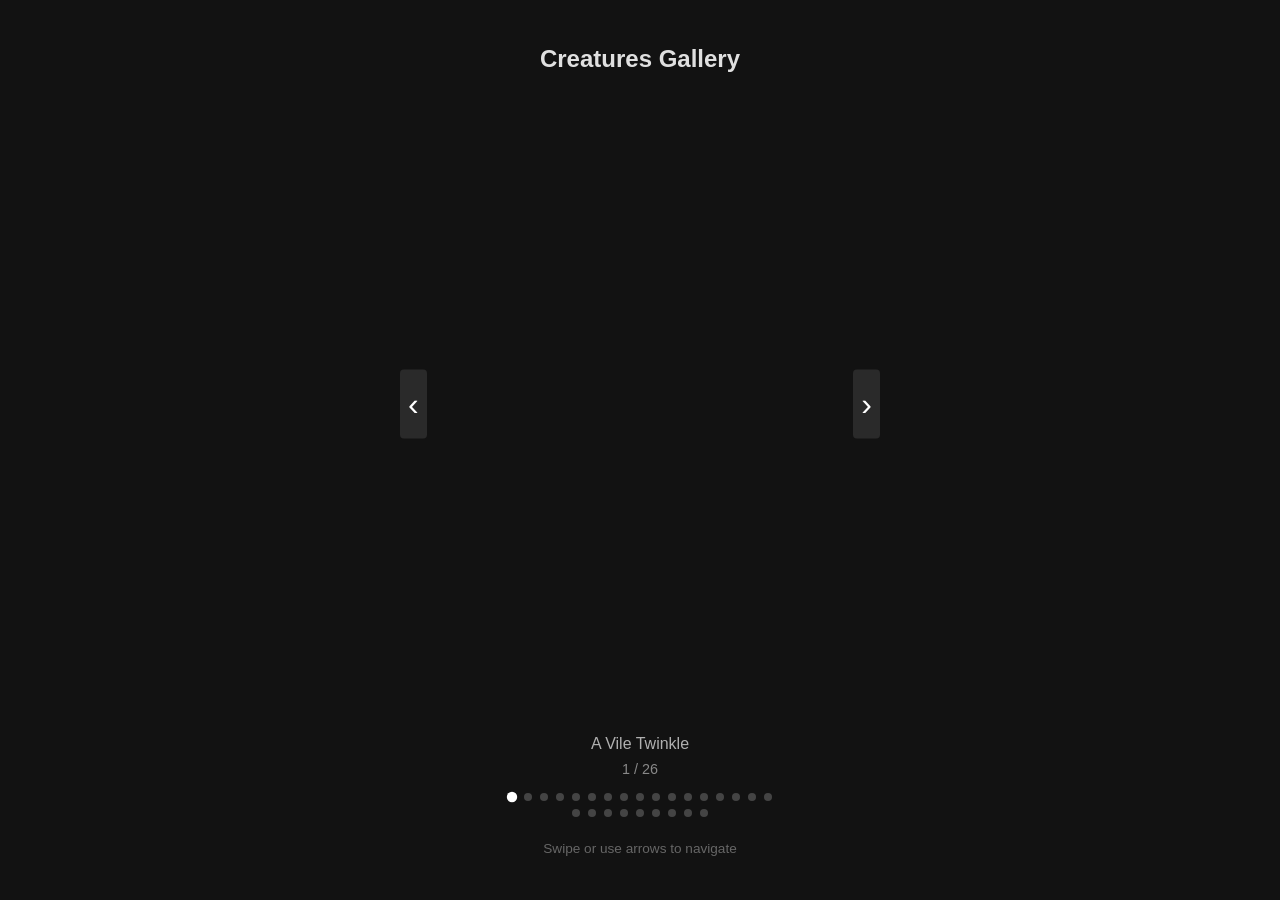
==== carousel.html @ 1c3e73ec "Changed folder structure" ====
<!DOCTYPE html>
<html lang="en">
<head>
    <meta charset="UTF-8">
    <meta name="viewport" content="width=device-width, initial-scale=1.0, user-scalable=no">
    <title>Creatures Gallery</title>
    <style>
        * {
            margin: 0;
            padding: 0;
            box-sizing: border-box;
        }

        body {
            background-color: #121212;
            color: #ffffff;
            font-family: -apple-system, BlinkMacSystemFont, 'Segoe UI', Roboto, sans-serif;
            min-height: 100vh;
            display: flex;
            flex-direction: column;
            align-items: center;
            justify-content: center;
            overflow: hidden;
            touch-action: pan-y;
        }

        h1 {
            font-size: 1.5rem;
            margin-bottom: 1rem;
            color: #e0e0e0;
            text-align: center;
            padding: 0 1rem;
        }

        .carousel-container {
            position: relative;
            width: 100%;
            max-width: 500px;
            height: 70vh;
            display: flex;
            align-items: center;
            justify-content: center;
            overflow: hidden;
        }

        .carousel {
            display: flex;
            transition: transform 0.3s ease-out;
            height: 100%;
            align-items: center;
        }

        .slide {
            min-width: 100vw;
            max-width: 500px;
            display: flex;
            align-items: center;
            justify-content: center;
            padding: 1rem;
        }

        .slide img {
            max-width: 90%;
            max-height: 60vh;
            object-fit: contain;
            border-radius: 8px;
            box-shadow: 0 4px 20px rgba(0, 0, 0, 0.5);
        }

        .image-name {
            text-align: center;
            margin-top: 1rem;
            font-size: 1rem;
            color: #b0b0b0;
            padding: 0 1rem;
        }

        .indicators {
            display: flex;
            gap: 8px;
            margin-top: 1rem;
            flex-wrap: wrap;
            justify-content: center;
            padding: 0 1rem;
            max-width: 300px;
        }

        .indicator {
            width: 8px;
            height: 8px;
            border-radius: 50%;
            background-color: #444;
            transition: background-color 0.3s, transform 0.3s;
        }

        .indicator.active {
            background-color: #fff;
            transform: scale(1.3);
        }

        .nav-hint {
            margin-top: 1.5rem;
            font-size: 0.85rem;
            color: #666;
            text-align: center;
        }

        .counter {
            margin-top: 0.5rem;
            font-size: 0.9rem;
            color: #888;
        }

        /* Arrow buttons for non-touch devices */
        .nav-btn {
            position: absolute;
            top: 50%;
            transform: translateY(-50%);
            background: rgba(255, 255, 255, 0.1);
            border: none;
            color: #fff;
            font-size: 2rem;
            padding: 1rem 0.5rem;
            cursor: pointer;
            z-index: 10;
            border-radius: 4px;
            transition: background 0.3s;
        }

        .nav-btn:hover {
            background: rgba(255, 255, 255, 0.2);
        }

        .nav-btn.prev {
            left: 10px;
        }

        .nav-btn.next {
            right: 10px;
        }

        @media (max-width: 600px) {
            .nav-btn {
                padding: 0.5rem 0.3rem;
                font-size: 1.5rem;
            }
        }
    </style>
</head>
<body>
    <h1>Creatures Gallery</h1>
    
    <div class="carousel-container">
        <button class="nav-btn prev" onclick="prevSlide()">‹</button>
        <div class="carousel" id="carousel"></div>
        <button class="nav-btn next" onclick="nextSlide()">›</button>
    </div>
    
    <div class="image-name" id="imageName"></div>
    <div class="counter" id="counter"></div>
    <div class="indicators" id="indicators"></div>
    <p class="nav-hint">Swipe or use arrows to navigate</p>

    <script>
        const images = [
            "Creatures/A_Vile_Twinkle_colour.gif",
            "Creatures/Admiral_Salvador_colour.gif",
            "Creatures/Alasdair_colour.gif",
            "Creatures/Boogieman_colour.gif",
            "Creatures/Browser_colour.gif",
            "Creatures/Candyman_colour.gif",
            "Creatures/Death_Surf_colour.gif",
            "Creatures/Gabriel_colour.gif",
            "Creatures/Ganthet_colour.gif",
            "Creatures/Gorb_colour.gif",
            "Creatures/Le_Doggard_colour.gif",
            "Creatures/Mark_my_words_colour.gif",
            "Creatures/Pimpernel_colour.gif",
            "Creatures/Poster_colour.gif",
            "Creatures/Prof_colour.gif",
            "Creatures/Sal_colour.gif",
            "Creatures/Skeletard_colour.gif",
            "Creatures/Skurler_colour.gif",
            "Creatures/The_Living_Nightmare_colour.gif",
            "Creatures/Vile_Skull_One_colour.gif",
            "Creatures/Vile_Skull_Two_colour.gif",
            "Creatures/cactus_nasty_colour.gif",
            "Creatures/grampa_colour.gif",
            "Creatures/lemon_spider_colour.gif",
            "Creatures/slurms_mcgee_colour.gif",
            "Creatures/spadoof_colour.gif"
        ];

        let currentIndex = 0;
        let startX = 0;
        let currentX = 0;
        let isDragging = false;

        const carousel = document.getElementById('carousel');
        const indicatorsContainer = document.getElementById('indicators');
        const imageName = document.getElementById('imageName');
        const counter = document.getElementById('counter');

        // Create slides
        images.forEach((src, index) => {
            const slide = document.createElement('div');
            slide.className = 'slide';
            const img = document.createElement('img');
            img.src = src;
            img.alt = getImageName(src);
            img.loading = 'lazy';
            slide.appendChild(img);
            carousel.appendChild(slide);

            // Create indicator
            const indicator = document.createElement('div');
            indicator.className = 'indicator' + (index === 0 ? ' active' : '');
            indicator.onclick = () => goToSlide(index);
            indicatorsContainer.appendChild(indicator);
        });

        function getImageName(src) {
            return src.split('/').pop().replace('_colour.gif', '').replace(/_/g, ' ');
        }

        function updateCarousel() {
            carousel.style.transform = `translateX(-${currentIndex * 100}vw)`;
            
            // Update indicators
            document.querySelectorAll('.indicator').forEach((ind, i) => {
                ind.classList.toggle('active', i === currentIndex);
            });

            // Update image name
            imageName.textContent = getImageName(images[currentIndex]);
            
            // Update counter
            counter.textContent = `${currentIndex + 1} / ${images.length}`;
        }

        function nextSlide() {
            currentIndex = (currentIndex + 1) % images.length;
            updateCarousel();
        }

        function prevSlide() {
            currentIndex = (currentIndex - 1 + images.length) % images.length;
            updateCarousel();
        }

        function goToSlide(index) {
            currentIndex = index;
            updateCarousel();
        }

        // Touch events for swipe
        carousel.addEventListener('touchstart', (e) => {
            startX = e.touches[0].clientX;
            isDragging = true;
            carousel.style.transition = 'none';
        }, { passive: true });

        carousel.addEventListener('touchmove', (e) => {
            if (!isDragging) return;
            currentX = e.touches[0].clientX;
            const diff = currentX - startX;
            const offset = -currentIndex * window.innerWidth + diff;
            carousel.style.transform = `translateX(${offset}px)`;
        }, { passive: true });

        carousel.addEventListener('touchend', (e) => {
            if (!isDragging) return;
            isDragging = false;
            carousel.style.transition = 'transform 0.3s ease-out';
            
            const diff = currentX - startX;
            const threshold = window.innerWidth * 0.2;

            if (diff > threshold && currentIndex > 0) {
                prevSlide();
            } else if (diff < -threshold && currentIndex < images.length - 1) {
                nextSlide();
            } else {
                updateCarousel();
            }
        });

        // Keyboard navigation
        document.addEventListener('keydown', (e) => {
            if (e.key === 'ArrowLeft') prevSlide();
            if (e.key === 'ArrowRight') nextSlide();
        });

        // Initialize
        updateCarousel();
    </script>
</body>
</html>
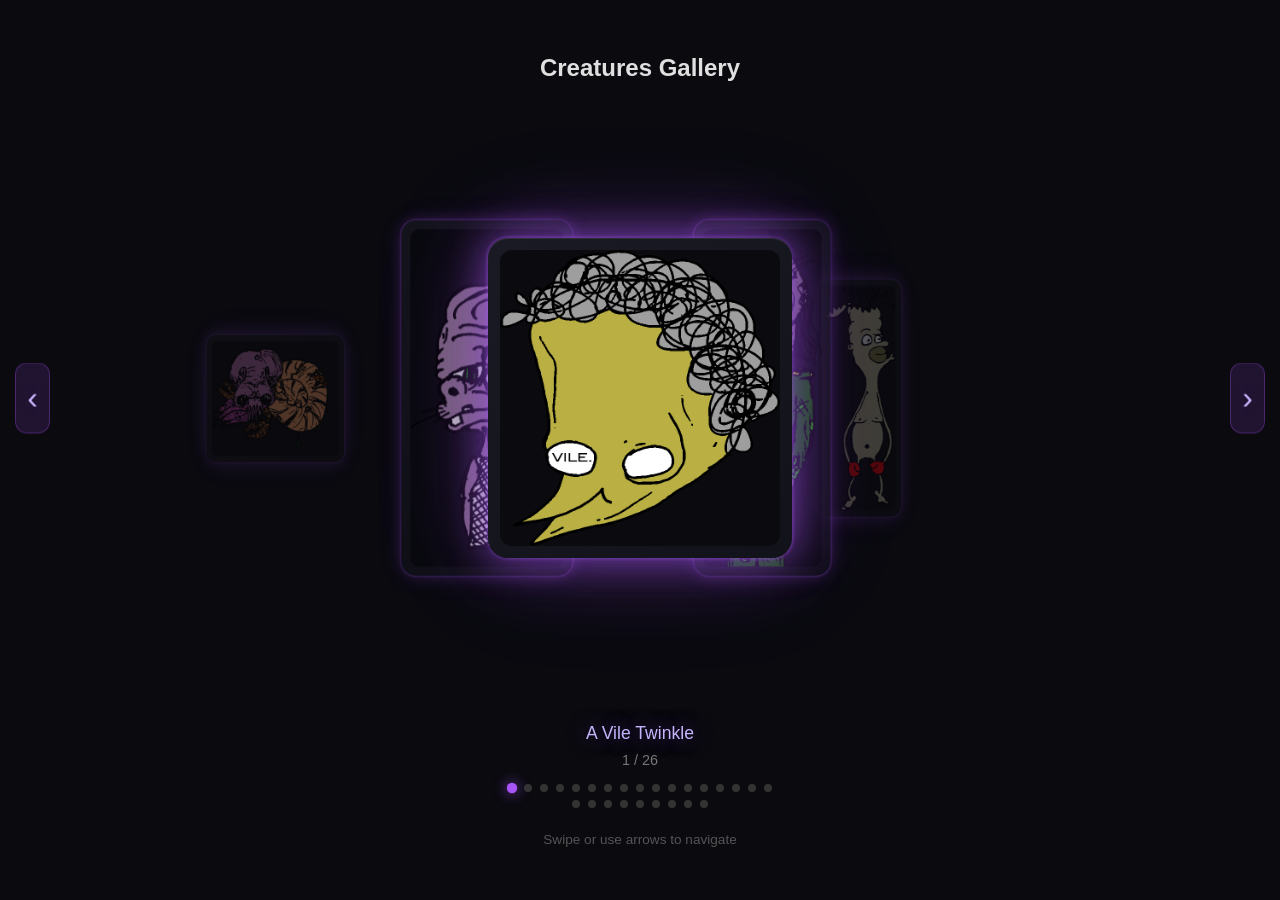
==== commit 1379b734: "Updated carousel to be more modern" ====
--- a/carousel.html
+++ b/carousel.html
@@ -12,7 +12,7 @@
         }
 
         body {
-            background-color: #121212;
+            background-color: #0a0a0f;
             color: #ffffff;
             font-family: -apple-system, BlinkMacSystemFont, 'Segoe UI', Roboto, sans-serif;
             min-height: 100vh;
@@ -26,7 +26,7 @@
 
         h1 {
             font-size: 1.5rem;
-            margin-bottom: 1rem;
+            margin-bottom: 1.5rem;
             color: #e0e0e0;
             text-align: center;
             padding: 0 1rem;
@@ -35,44 +35,137 @@
         .carousel-container {
             position: relative;
             width: 100%;
-            max-width: 500px;
-            height: 70vh;
+            height: 65vh;
             display: flex;
             align-items: center;
             justify-content: center;
-            overflow: hidden;
+            perspective: 1000px;
+            overflow: visible;
         }
 
         .carousel {
-            display: flex;
-            transition: transform 0.3s ease-out;
+            position: relative;
+            width: 100%;
             height: 100%;
-            align-items: center;
-        }
-
-        .slide {
-            min-width: 100vw;
-            max-width: 500px;
             display: flex;
             align-items: center;
             justify-content: center;
-            padding: 1rem;
+        }
+
+        .slide {
+            position: absolute;
+            display: flex;
+            align-items: center;
+            justify-content: center;
+            transition: all 0.5s cubic-bezier(0.4, 0, 0.2, 1);
+            cursor: pointer;
+        }
+
+        .slide .frame {
+            position: relative;
+            background: linear-gradient(145deg, #1a1a24, #12121a);
+            border-radius: 20px;
+            padding: 12px;
+            box-shadow: 
+                0 0 30px rgba(168, 85, 247, 0.4),
+                0 0 60px rgba(168, 85, 247, 0.2),
+                0 0 90px rgba(168, 85, 247, 0.1),
+                inset 0 1px 1px rgba(255, 255, 255, 0.1);
+            transition: all 0.5s cubic-bezier(0.4, 0, 0.2, 1);
+        }
+
+        .slide .frame::before {
+            content: '';
+            position: absolute;
+            inset: -2px;
+            border-radius: 22px;
+            background: linear-gradient(145deg, rgba(168, 85, 247, 0.5), rgba(139, 92, 246, 0.3), rgba(168, 85, 247, 0.5));
+            z-index: -1;
+            opacity: 0.6;
+            filter: blur(1px);
         }
 
         .slide img {
-            max-width: 90%;
-            max-height: 60vh;
+            display: block;
+            max-width: 280px;
+            max-height: 50vh;
+            width: auto;
+            height: auto;
             object-fit: contain;
-            border-radius: 8px;
-            box-shadow: 0 4px 20px rgba(0, 0, 0, 0.5);
+            border-radius: 12px;
+            background: #0a0a0f;
+        }
+
+        /* Center slide */
+        .slide.center {
+            z-index: 10;
+            transform: translateX(0) scale(1);
+            opacity: 1;
+        }
+
+        .slide.center .frame {
+            box-shadow: 
+                0 0 40px rgba(168, 85, 247, 0.6),
+                0 0 80px rgba(168, 85, 247, 0.3),
+                0 0 120px rgba(168, 85, 247, 0.15),
+                inset 0 1px 1px rgba(255, 255, 255, 0.1);
+        }
+
+        /* Left slide */
+        .slide.left {
+            z-index: 5;
+            transform: translateX(-65%) scale(0.75) rotateY(15deg);
+            opacity: 0.7;
+        }
+
+        .slide.left .frame {
+            box-shadow: 
+                0 0 20px rgba(168, 85, 247, 0.3),
+                0 0 40px rgba(168, 85, 247, 0.15);
+        }
+
+        /* Right slide */
+        .slide.right {
+            z-index: 5;
+            transform: translateX(65%) scale(0.75) rotateY(-15deg);
+            opacity: 0.7;
+        }
+
+        .slide.right .frame {
+            box-shadow: 
+                0 0 20px rgba(168, 85, 247, 0.3),
+                0 0 40px rgba(168, 85, 247, 0.15);
+        }
+
+        /* Far left */
+        .slide.far-left {
+            z-index: 1;
+            transform: translateX(-120%) scale(0.5) rotateY(25deg);
+            opacity: 0.3;
+        }
+
+        /* Far right */
+        .slide.far-right {
+            z-index: 1;
+            transform: translateX(120%) scale(0.5) rotateY(-25deg);
+            opacity: 0.3;
+        }
+
+        /* Hidden slides */
+        .slide.hidden {
+            z-index: 0;
+            transform: translateX(0) scale(0.3);
+            opacity: 0;
+            pointer-events: none;
         }
 
         .image-name {
             text-align: center;
-            margin-top: 1rem;
-            font-size: 1rem;
-            color: #b0b0b0;
+            margin-top: 2rem;
+            font-size: 1.1rem;
+            color: #c4b5fd;
             padding: 0 1rem;
+            text-shadow: 0 0 20px rgba(168, 85, 247, 0.5);
         }
 
         .indicators {
@@ -89,26 +182,32 @@
             width: 8px;
             height: 8px;
             border-radius: 50%;
-            background-color: #444;
-            transition: background-color 0.3s, transform 0.3s;
+            background-color: #333;
+            transition: all 0.3s ease;
+            cursor: pointer;
+        }
+
+        .indicator:hover {
+            background-color: rgba(168, 85, 247, 0.5);
         }
 
         .indicator.active {
-            background-color: #fff;
+            background-color: #a855f7;
             transform: scale(1.3);
+            box-shadow: 0 0 10px rgba(168, 85, 247, 0.8);
         }
 
         .nav-hint {
             margin-top: 1.5rem;
             font-size: 0.85rem;
-            color: #666;
+            color: #555;
             text-align: center;
         }
 
         .counter {
             margin-top: 0.5rem;
             font-size: 0.9rem;
-            color: #888;
+            color: #777;
         }
 
         /* Arrow buttons for non-touch devices */
@@ -116,33 +215,49 @@
             position: absolute;
             top: 50%;
             transform: translateY(-50%);
-            background: rgba(255, 255, 255, 0.1);
-            border: none;
+            background: rgba(168, 85, 247, 0.15);
+            border: 1px solid rgba(168, 85, 247, 0.3);
+            color: #c4b5fd;
+            font-size: 2rem;
+            padding: 1rem 0.7rem;
+            cursor: pointer;
+            z-index: 20;
+            border-radius: 12px;
+            transition: all 0.3s ease;
+            backdrop-filter: blur(10px);
+        }
+
+        .nav-btn:hover {
+            background: rgba(168, 85, 247, 0.3);
+            box-shadow: 0 0 20px rgba(168, 85, 247, 0.4);
             color: #fff;
-            font-size: 2rem;
-            padding: 1rem 0.5rem;
-            cursor: pointer;
-            z-index: 10;
-            border-radius: 4px;
-            transition: background 0.3s;
-        }
-
-        .nav-btn:hover {
-            background: rgba(255, 255, 255, 0.2);
         }
 
         .nav-btn.prev {
-            left: 10px;
+            left: 15px;
         }
 
         .nav-btn.next {
-            right: 10px;
+            right: 15px;
         }
 
         @media (max-width: 600px) {
             .nav-btn {
-                padding: 0.5rem 0.3rem;
+                padding: 0.6rem 0.4rem;
                 font-size: 1.5rem;
+            }
+            
+            .slide img {
+                max-width: 220px;
+                max-height: 45vh;
+            }
+            
+            .slide.left {
+                transform: translateX(-55%) scale(0.7) rotateY(12deg);
+            }
+            
+            .slide.right {
+                transform: translateX(55%) scale(0.7) rotateY(-12deg);
             }
         }
     </style>
@@ -193,24 +308,41 @@
 
         let currentIndex = 0;
         let startX = 0;
-        let currentX = 0;
         let isDragging = false;
+        const slides = [];
 
         const carousel = document.getElementById('carousel');
         const indicatorsContainer = document.getElementById('indicators');
         const imageName = document.getElementById('imageName');
         const counter = document.getElementById('counter');
 
-        // Create slides
+        // Create slides with frames
         images.forEach((src, index) => {
             const slide = document.createElement('div');
-            slide.className = 'slide';
+            slide.className = 'slide hidden';
+            slide.dataset.index = index;
+            
+            const frame = document.createElement('div');
+            frame.className = 'frame';
+            
             const img = document.createElement('img');
             img.src = src;
             img.alt = getImageName(src);
-            img.loading = 'lazy';
-            slide.appendChild(img);
+            img.loading = index < 5 ? 'eager' : 'lazy';
+            
+            frame.appendChild(img);
+            slide.appendChild(frame);
             carousel.appendChild(slide);
+            slides.push(slide);
+
+            // Click on side slides to navigate
+            slide.addEventListener('click', () => {
+                if (slide.classList.contains('left') || slide.classList.contains('far-left')) {
+                    prevSlide();
+                } else if (slide.classList.contains('right') || slide.classList.contains('far-right')) {
+                    nextSlide();
+                }
+            });
 
             // Create indicator
             const indicator = document.createElement('div');
@@ -223,8 +355,39 @@
             return src.split('/').pop().replace('_colour.gif', '').replace(/_/g, ' ');
         }
 
+        function getRelativeIndex(index) {
+            const total = images.length;
+            let diff = index - currentIndex;
+            
+            // Handle wrap-around for seamless looping
+            if (diff > total / 2) diff -= total;
+            if (diff < -total / 2) diff += total;
+            
+            return diff;
+        }
+
         function updateCarousel() {
-            carousel.style.transform = `translateX(-${currentIndex * 100}vw)`;
+            slides.forEach((slide, index) => {
+                const relativePos = getRelativeIndex(index);
+                
+                // Remove all position classes
+                slide.classList.remove('center', 'left', 'right', 'far-left', 'far-right', 'hidden');
+                
+                // Assign position class based on relative position
+                if (relativePos === 0) {
+                    slide.classList.add('center');
+                } else if (relativePos === -1) {
+                    slide.classList.add('left');
+                } else if (relativePos === 1) {
+                    slide.classList.add('right');
+                } else if (relativePos === -2) {
+                    slide.classList.add('far-left');
+                } else if (relativePos === 2) {
+                    slide.classList.add('far-right');
+                } else {
+                    slide.classList.add('hidden');
+                }
+            });
             
             // Update indicators
             document.querySelectorAll('.indicator').forEach((ind, i) => {
@@ -254,35 +417,34 @@
         }
 
         // Touch events for swipe
+        let touchStartX = 0;
+        let touchEndX = 0;
+
         carousel.addEventListener('touchstart', (e) => {
-            startX = e.touches[0].clientX;
+            touchStartX = e.touches[0].clientX;
             isDragging = true;
-            carousel.style.transition = 'none';
         }, { passive: true });
 
         carousel.addEventListener('touchmove', (e) => {
             if (!isDragging) return;
-            currentX = e.touches[0].clientX;
-            const diff = currentX - startX;
-            const offset = -currentIndex * window.innerWidth + diff;
-            carousel.style.transform = `translateX(${offset}px)`;
+            touchEndX = e.touches[0].clientX;
         }, { passive: true });
 
         carousel.addEventListener('touchend', (e) => {
             if (!isDragging) return;
             isDragging = false;
-            carousel.style.transition = 'transform 0.3s ease-out';
-            
-            const diff = currentX - startX;
-            const threshold = window.innerWidth * 0.2;
-
-            if (diff > threshold && currentIndex > 0) {
+            
+            const diff = touchEndX - touchStartX;
+            const threshold = 50;
+
+            if (diff > threshold) {
                 prevSlide();
-            } else if (diff < -threshold && currentIndex < images.length - 1) {
+            } else if (diff < -threshold) {
                 nextSlide();
-            } else {
-                updateCarousel();
             }
+            
+            touchStartX = 0;
+            touchEndX = 0;
         });
 
         // Keyboard navigation
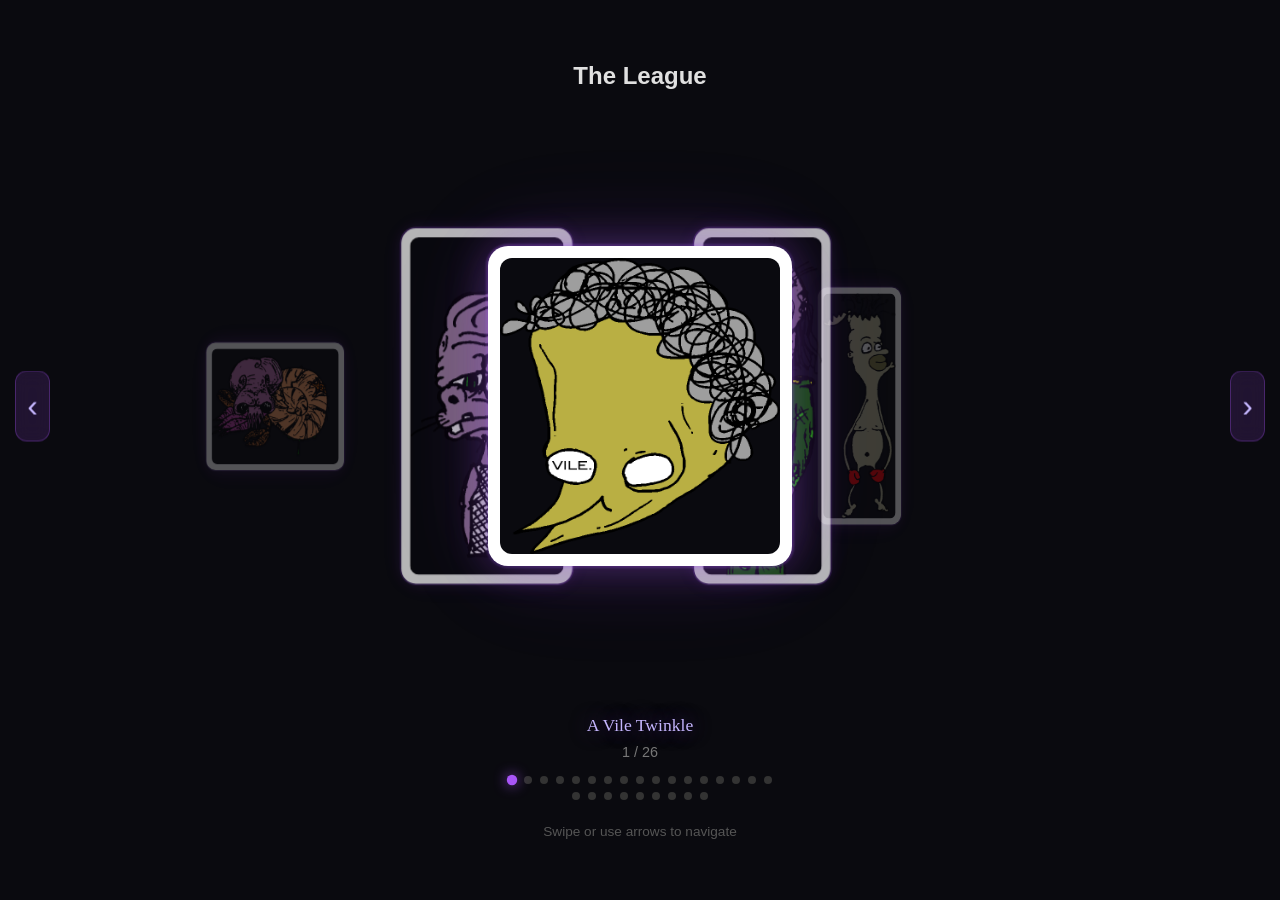
==== commit 0168cbec: "Modified carousel" ====
--- a/carousel.html
+++ b/carousel.html
@@ -63,13 +63,13 @@
 
         .slide .frame {
             position: relative;
-            background: linear-gradient(145deg, #1a1a24, #12121a);
+            background: white;
             border-radius: 20px;
             padding: 12px;
             box-shadow: 
-                0 0 30px rgba(168, 85, 247, 0.4),
-                0 0 60px rgba(168, 85, 247, 0.2),
-                0 0 90px rgba(168, 85, 247, 0.1),
+                0 0 30px rgba(168, 85, 247, 0.2),
+                0 0 60px rgba(168, 85, 247, 0.1),
+                0 0 90px rgba(168, 85, 247, 0.05),
                 inset 0 1px 1px rgba(255, 255, 255, 0.1);
             transition: all 0.5s cubic-bezier(0.4, 0, 0.2, 1);
         }
@@ -105,9 +105,9 @@
 
         .slide.center .frame {
             box-shadow: 
-                0 0 40px rgba(168, 85, 247, 0.6),
-                0 0 80px rgba(168, 85, 247, 0.3),
-                0 0 120px rgba(168, 85, 247, 0.15),
+                0 0 40px rgba(168, 85, 247, 0.3),
+                0 0 80px rgba(168, 85, 247, 0.15),
+                0 0 120px rgba(168, 85, 247, 0.08),
                 inset 0 1px 1px rgba(255, 255, 255, 0.1);
         }
 
@@ -120,8 +120,8 @@
 
         .slide.left .frame {
             box-shadow: 
-                0 0 20px rgba(168, 85, 247, 0.3),
-                0 0 40px rgba(168, 85, 247, 0.15);
+                0 0 20px rgba(168, 85, 247, 0.15),
+                0 0 40px rgba(168, 85, 247, 0.08);
         }
 
         /* Right slide */
@@ -133,8 +133,8 @@
 
         .slide.right .frame {
             box-shadow: 
-                0 0 20px rgba(168, 85, 247, 0.3),
-                0 0 40px rgba(168, 85, 247, 0.15);
+                0 0 20px rgba(168, 85, 247, 0.15),
+                0 0 40px rgba(168, 85, 247, 0.08);
         }
 
         /* Far left */
@@ -161,8 +161,9 @@
 
         .image-name {
             text-align: center;
-            margin-top: 2rem;
+            margin-top: 1rem;
             font-size: 1.1rem;
+            font-family: 'Brush Script MT', 'Lucida Handwriting', 'Snell Roundhand', cursive;
             color: #c4b5fd;
             padding: 0 1rem;
             text-shadow: 0 0 20px rgba(168, 85, 247, 0.5);
@@ -263,7 +264,7 @@
     </style>
 </head>
 <body>
-    <h1>Creatures Gallery</h1>
+    <h1>The League</h1>
     
     <div class="carousel-container">
         <button class="nav-btn prev" onclick="prevSlide()">‹</button>
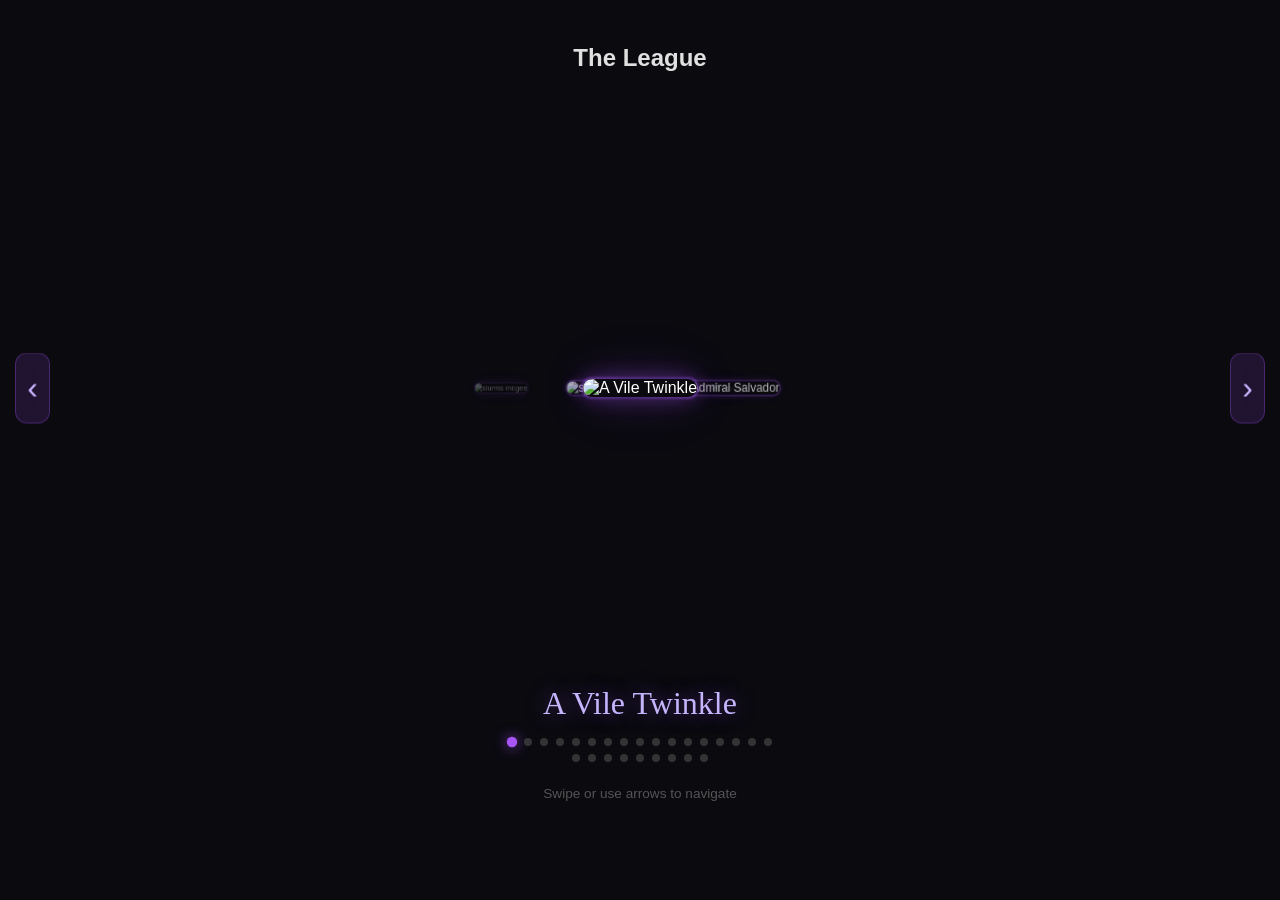
==== commit f54594f0: "fixed bottom elements" ====
--- a/carousel.html
+++ b/carousel.html
@@ -2,7 +2,7 @@
 <html lang="en">
 <head>
     <meta charset="UTF-8">
-    <meta name="viewport" content="width=device-width, initial-scale=1.0, user-scalable=no">
+    <meta name="viewport" content="width=device-width, initial-scale=1.0, user-scalable=no, viewport-fit=cover">
     <title>Creatures Gallery</title>
     <style>
         * {
@@ -15,13 +15,15 @@
             background-color: #0a0a0f;
             color: #ffffff;
             font-family: -apple-system, BlinkMacSystemFont, 'Segoe UI', Roboto, sans-serif;
-            min-height: 100vh;
+            min-height: 100dvh;
+            min-height: 100vh; /* fallback for older browsers */
             display: flex;
             flex-direction: column;
             align-items: center;
             justify-content: center;
             overflow: hidden;
             touch-action: pan-y;
+            padding-bottom: env(safe-area-inset-bottom, 0);
         }
 
         h1 {
@@ -63,14 +65,13 @@
 
         .slide .frame {
             position: relative;
-            background: white;
+            background: transparent;
             border-radius: 20px;
-            padding: 12px;
+            padding: 0;
             box-shadow: 
+                0 0 15px rgba(168, 85, 247, 0.3),
                 0 0 30px rgba(168, 85, 247, 0.2),
-                0 0 60px rgba(168, 85, 247, 0.1),
-                0 0 90px rgba(168, 85, 247, 0.05),
-                inset 0 1px 1px rgba(255, 255, 255, 0.1);
+                0 0 45px rgba(168, 85, 247, 0.1);
             transition: all 0.5s cubic-bezier(0.4, 0, 0.2, 1);
         }
 
@@ -79,9 +80,9 @@
             position: absolute;
             inset: -2px;
             border-radius: 22px;
-            background: linear-gradient(145deg, rgba(168, 85, 247, 0.5), rgba(139, 92, 246, 0.3), rgba(168, 85, 247, 0.5));
+            background: linear-gradient(145deg, rgba(168, 85, 247, 0.6), rgba(139, 92, 246, 0.4), rgba(168, 85, 247, 0.6));
             z-index: -1;
-            opacity: 0.6;
+            opacity: 0.7;
             filter: blur(1px);
         }
 
@@ -105,10 +106,10 @@
 
         .slide.center .frame {
             box-shadow: 
-                0 0 40px rgba(168, 85, 247, 0.3),
-                0 0 80px rgba(168, 85, 247, 0.15),
-                0 0 120px rgba(168, 85, 247, 0.08),
-                inset 0 1px 1px rgba(255, 255, 255, 0.1);
+                0 0 20px rgba(168, 85, 247, 0.4),
+                0 0 40px rgba(168, 85, 247, 0.25),
+                0 0 60px rgba(168, 85, 247, 0.15),
+                inset 0 1px 1px rgba(255, 255, 255, 0.08);
         }
 
         /* Left slide */
@@ -120,8 +121,8 @@
 
         .slide.left .frame {
             box-shadow: 
-                0 0 20px rgba(168, 85, 247, 0.15),
-                0 0 40px rgba(168, 85, 247, 0.08);
+                0 0 10px rgba(168, 85, 247, 0.2),
+                0 0 20px rgba(168, 85, 247, 0.12);
         }
 
         /* Right slide */
@@ -133,8 +134,8 @@
 
         .slide.right .frame {
             box-shadow: 
-                0 0 20px rgba(168, 85, 247, 0.15),
-                0 0 40px rgba(168, 85, 247, 0.08);
+                0 0 10px rgba(168, 85, 247, 0.2),
+                0 0 20px rgba(168, 85, 247, 0.12);
         }
 
         /* Far left */
@@ -161,8 +162,8 @@
 
         .image-name {
             text-align: center;
-            margin-top: 1rem;
-            font-size: 1.1rem;
+            margin-top: 0.25rem;
+            font-size: 2.0rem;
             font-family: 'Brush Script MT', 'Lucida Handwriting', 'Snell Roundhand', cursive;
             color: #c4b5fd;
             padding: 0 1rem;
@@ -200,15 +201,11 @@
 
         .nav-hint {
             margin-top: 1.5rem;
+            margin-bottom: calc(2.5rem + env(safe-area-inset-bottom, 0));
+            padding-bottom: 1rem;
             font-size: 0.85rem;
             color: #555;
             text-align: center;
-        }
-
-        .counter {
-            margin-top: 0.5rem;
-            font-size: 0.9rem;
-            color: #777;
         }
 
         /* Arrow buttons for non-touch devices */
@@ -273,38 +270,37 @@
     </div>
     
     <div class="image-name" id="imageName"></div>
-    <div class="counter" id="counter"></div>
     <div class="indicators" id="indicators"></div>
     <p class="nav-hint">Swipe or use arrows to navigate</p>
 
     <script>
         const images = [
-            "Creatures/A_Vile_Twinkle_colour.gif",
-            "Creatures/Admiral_Salvador_colour.gif",
-            "Creatures/Alasdair_colour.gif",
-            "Creatures/Boogieman_colour.gif",
-            "Creatures/Browser_colour.gif",
-            "Creatures/Candyman_colour.gif",
-            "Creatures/Death_Surf_colour.gif",
-            "Creatures/Gabriel_colour.gif",
-            "Creatures/Ganthet_colour.gif",
-            "Creatures/Gorb_colour.gif",
-            "Creatures/Le_Doggard_colour.gif",
-            "Creatures/Mark_my_words_colour.gif",
-            "Creatures/Pimpernel_colour.gif",
-            "Creatures/Poster_colour.gif",
-            "Creatures/Prof_colour.gif",
-            "Creatures/Sal_colour.gif",
-            "Creatures/Skeletard_colour.gif",
-            "Creatures/Skurler_colour.gif",
-            "Creatures/The_Living_Nightmare_colour.gif",
-            "Creatures/Vile_Skull_One_colour.gif",
-            "Creatures/Vile_Skull_Two_colour.gif",
-            "Creatures/cactus_nasty_colour.gif",
-            "Creatures/grampa_colour.gif",
-            "Creatures/lemon_spider_colour.gif",
-            "Creatures/slurms_mcgee_colour.gif",
-            "Creatures/spadoof_colour.gif"
+            "Creatures/A_Vile_Twinkle_colour.png",
+            "Creatures/Admiral_Salvador_colour.png",
+            "Creatures/Alasdair_colour.png",
+            "Creatures/Boogieman_colour.png",
+            "Creatures/Browser_colour.png",
+            "Creatures/Candyman_colour.png",
+            "Creatures/Death_Surf_colour.png",
+            "Creatures/Gabriel_colour.png",
+            "Creatures/Ganthet_colour.png",
+            "Creatures/Gorb_colour.png",
+            "Creatures/Le_Doggard_colour.png",
+            "Creatures/Mark_my_words_colour.png",
+            "Creatures/Pimpernel_colour.png",
+            "Creatures/Poster_colour.png",
+            "Creatures/Prof_colour.png",
+            "Creatures/Sal_colour.png",
+            "Creatures/Skeletard_colour.png",
+            "Creatures/Skurler_colour.png",
+            "Creatures/The_Living_Nightmare_colour.png",
+            "Creatures/Vile_Skull_One_colour.png",
+            "Creatures/Vile_Skull_Two_colour.png",
+            "Creatures/cactus_nasty_colour.png",
+            "Creatures/grampa_colour.png",
+            "Creatures/lemon_spider_colour.png",
+            "Creatures/slurms_mcgee_colour.png",
+            "Creatures/spadoof_colour.png"
         ];
 
         let currentIndex = 0;
@@ -315,7 +311,6 @@
         const carousel = document.getElementById('carousel');
         const indicatorsContainer = document.getElementById('indicators');
         const imageName = document.getElementById('imageName');
-        const counter = document.getElementById('counter');
 
         // Create slides with frames
         images.forEach((src, index) => {
@@ -353,7 +348,7 @@
         });
 
         function getImageName(src) {
-            return src.split('/').pop().replace('_colour.gif', '').replace(/_/g, ' ');
+            return src.split('/').pop().replace('_colour.png', '').replace(/_/g, ' ');
         }
 
         function getRelativeIndex(index) {
@@ -397,9 +392,6 @@
 
             // Update image name
             imageName.textContent = getImageName(images[currentIndex]);
-            
-            // Update counter
-            counter.textContent = `${currentIndex + 1} / ${images.length}`;
         }
 
         function nextSlide() {
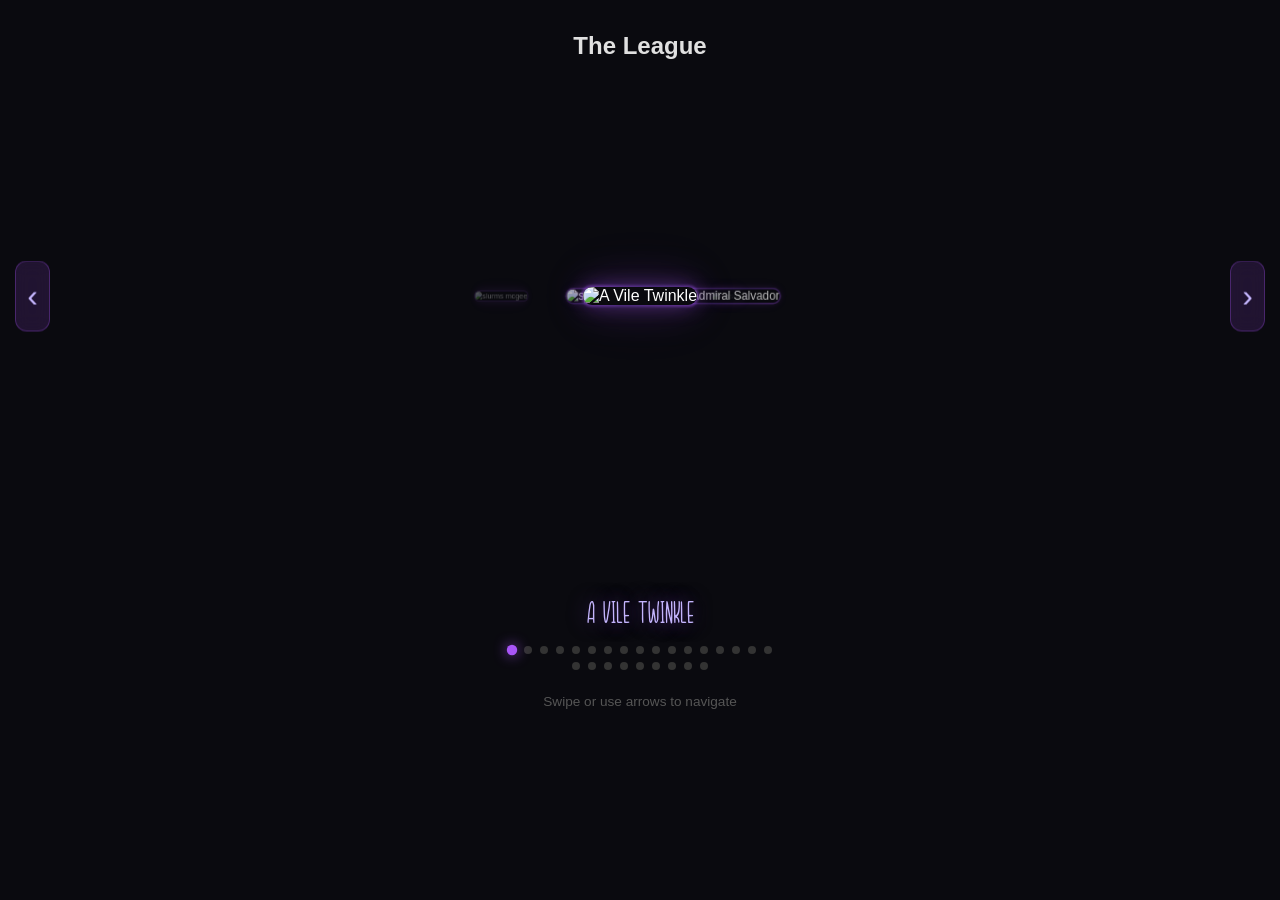
==== commit 1951d10e: "added font" ====
--- a/carousel.html
+++ b/carousel.html
@@ -2,9 +2,16 @@
 <html lang="en">
 <head>
     <meta charset="UTF-8">
-    <meta name="viewport" content="width=device-width, initial-scale=1.0, user-scalable=no, viewport-fit=cover">
+    <meta name="viewport" content="width=device-width, initial-scale=1.0, user-scalable=no">
     <title>Creatures Gallery</title>
     <style>
+        @font-face {
+            font-family: 'Northwood';
+            src: url('Fonts/NORTHWOOD.woff') format('woff');
+            font-weight: normal;
+            font-style: normal;
+        }
+
         * {
             margin: 0;
             padding: 0;
@@ -15,15 +22,13 @@
             background-color: #0a0a0f;
             color: #ffffff;
             font-family: -apple-system, BlinkMacSystemFont, 'Segoe UI', Roboto, sans-serif;
-            min-height: 100dvh;
-            min-height: 100vh; /* fallback for older browsers */
+            min-height: 100vh;
             display: flex;
             flex-direction: column;
             align-items: center;
             justify-content: center;
             overflow: hidden;
             touch-action: pan-y;
-            padding-bottom: env(safe-area-inset-bottom, 0);
         }
 
         h1 {
@@ -43,6 +48,7 @@
             justify-content: center;
             perspective: 1000px;
             overflow: visible;
+            margin-top: -5rem;
         }
 
         .carousel {
@@ -164,7 +170,7 @@
             text-align: center;
             margin-top: 0.25rem;
             font-size: 2.0rem;
-            font-family: 'Brush Script MT', 'Lucida Handwriting', 'Snell Roundhand', cursive;
+            font-family: 'Northwood', 'Brush Script MT', 'Lucida Handwriting', cursive;
             color: #c4b5fd;
             padding: 0 1rem;
             text-shadow: 0 0 20px rgba(168, 85, 247, 0.5);
@@ -201,8 +207,7 @@
 
         .nav-hint {
             margin-top: 1.5rem;
-            margin-bottom: calc(2.5rem + env(safe-area-inset-bottom, 0));
-            padding-bottom: 1rem;
+            margin-bottom: 10rem;
             font-size: 0.85rem;
             color: #555;
             text-align: center;
